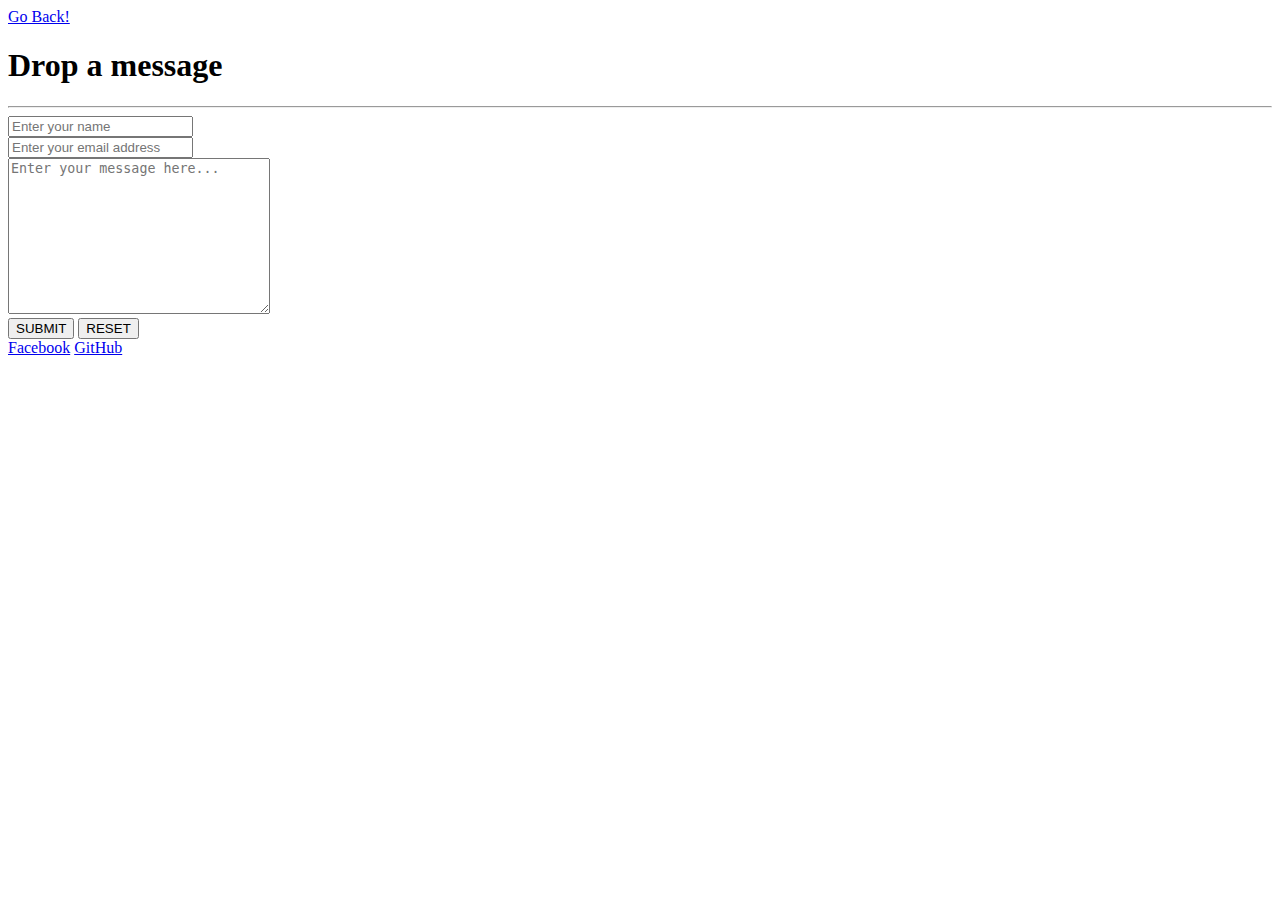
==== contact.html @ 85d9b35a "Hi" ====
<!DOCTYPE html>

<html>
	<head>
		<title>Contact</title>
	</head>
	<body>
		<form>
		<a href="index.html">Go Back!</a><br>
		<h1>Drop a message</h1>
		<hr>
		<input type="text" placeholder="Enter your name"><br>
		<input type="text" placeholder="Enter your email address"><br>
		<textarea cols="30" rows="10" placeholder="Enter your message here..."></textarea><br>

		<button type="button">SUBMIT</button>
		<button type="button">RESET</button><br>

		<a href="https://www.facebook.com/mark.alden.3998">Facebook</a>
		<a href="https://github.com/MNJDen">GitHub</a>
		</form>
	</body>
</html>
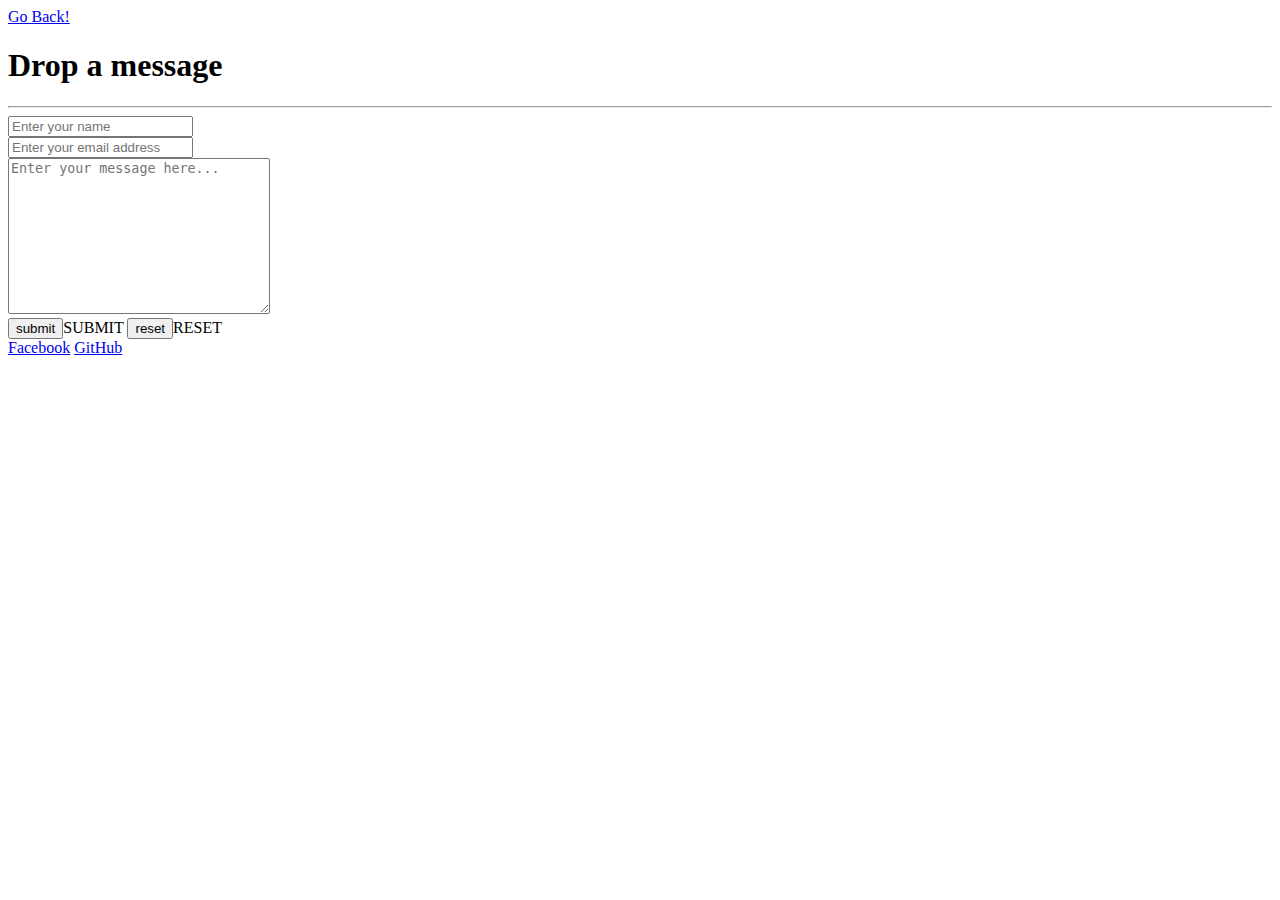
==== commit 79ea8576: "Change3" ====
--- a/contact.html
+++ b/contact.html
@@ -5,19 +5,20 @@
 		<title>Contact</title>
 	</head>
 	<body>
-		<form>
+		
 		<a href="index.html">Go Back!</a><br>
 		<h1>Drop a message</h1>
 		<hr>
-		<input type="text" placeholder="Enter your name"><br>
-		<input type="text" placeholder="Enter your email address"><br>
-		<textarea cols="30" rows="10" placeholder="Enter your message here..."></textarea><br>
+		<form>
+			<input type="text" placeholder="Enter your name"><br>
+			<input type="text" placeholder="Enter your email address"><br>
+			<textarea cols="30" rows="10" placeholder="Enter your message here..."></textarea><br>
 
-		<button type="button">SUBMIT</button>
-		<button type="button">RESET</button><br>
+			<input type="button" value="submit">SUBMIT</button>
+			<input type="button" value="reset">RESET</button><br>
 
-		<a href="https://www.facebook.com/mark.alden.3998">Facebook</a>
-		<a href="https://github.com/MNJDen">GitHub</a>
+			<a href="https://www.facebook.com/mark.alden.3998" value="">Facebook</a>
+			<a href="https://github.com/MNJDen">GitHub</a>
 		</form>
 	</body>
-</html>+</html>
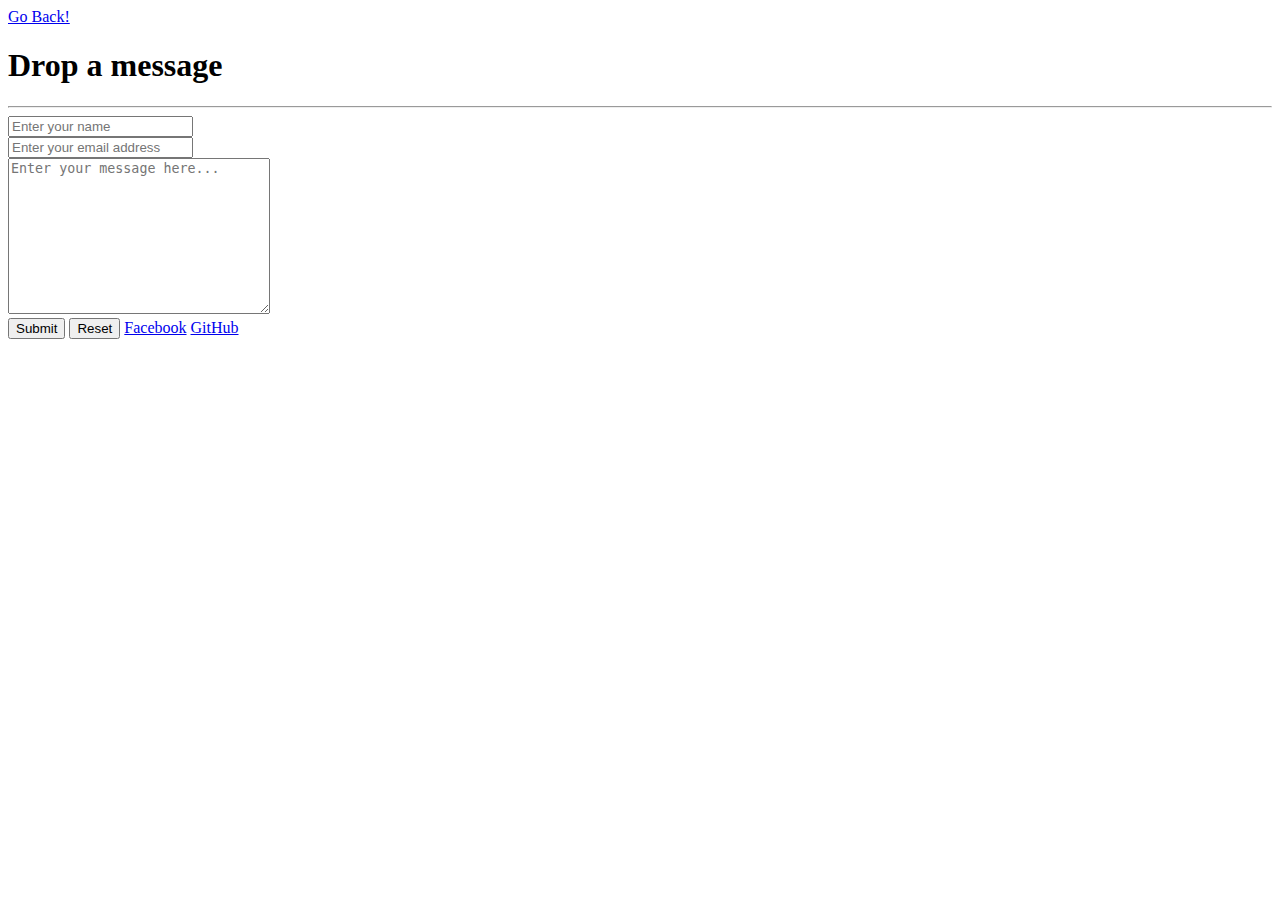
==== commit d9e4a09a: "Change4" ====
--- a/contact.html
+++ b/contact.html
@@ -14,8 +14,8 @@
 			<input type="text" placeholder="Enter your email address"><br>
 			<textarea cols="30" rows="10" placeholder="Enter your message here..."></textarea><br>
 
-			<input type="button" value="submit">SUBMIT</button>
-			<input type="button" value="reset">RESET</button><br>
+			<input type="submit" name="submit" value="Submit">
+			<input type="reset" name="reset" value="Reset">
 
 			<a href="https://www.facebook.com/mark.alden.3998" value="">Facebook</a>
 			<a href="https://github.com/MNJDen">GitHub</a>
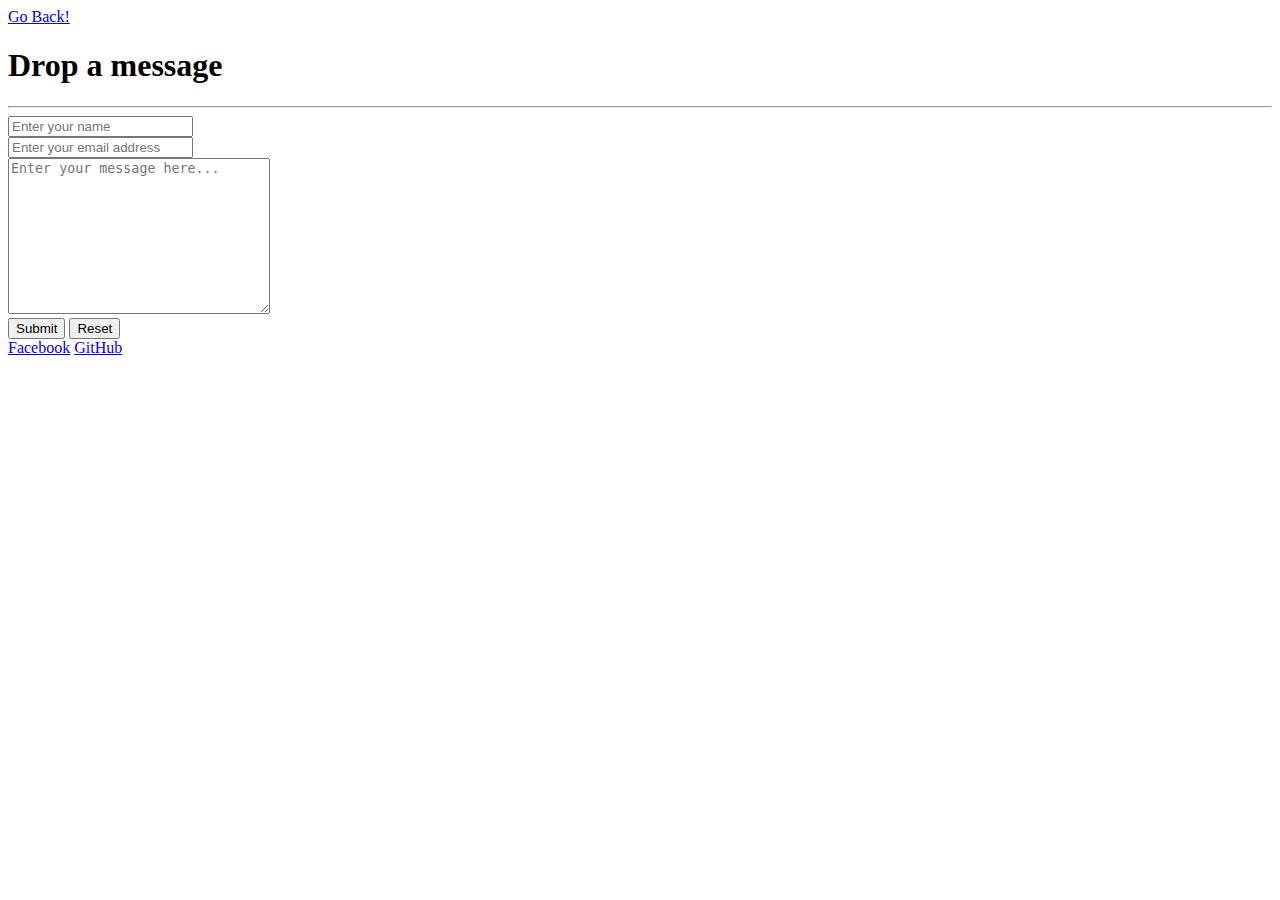
==== commit 576aec21: "Change5" ====
--- a/contact.html
+++ b/contact.html
@@ -11,12 +11,12 @@
 		<hr>
 		<form>
 			<input type="text" placeholder="Enter your name"><br>
-			<input type="text" placeholder="Enter your email address"><br>
+			<input type="email" placeholder="Enter your email address"><br>
 			<textarea cols="30" rows="10" placeholder="Enter your message here..."></textarea><br>
 
 			<input type="submit" name="submit" value="Submit">
 			<input type="reset" name="reset" value="Reset">
-
+			<br>
 			<a href="https://www.facebook.com/mark.alden.3998" value="">Facebook</a>
 			<a href="https://github.com/MNJDen">GitHub</a>
 		</form>
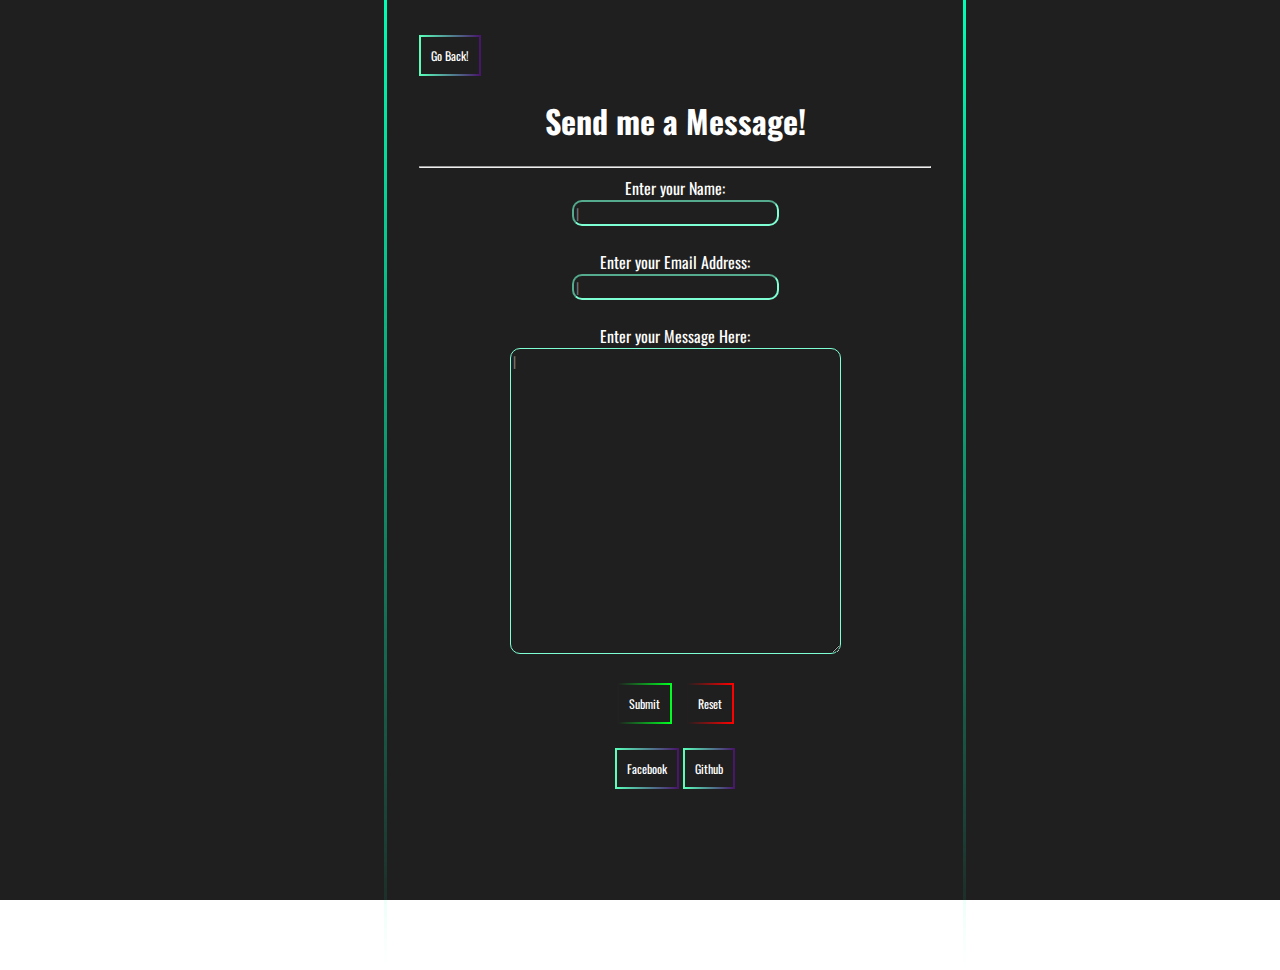
==== commit 6f863538: "Add files via upload" ====
--- a/contact.html
+++ b/contact.html
@@ -3,22 +3,36 @@
 <html>
 	<head>
 		<title>Contact</title>
+		<link rel="stylesheet" href="contact.css">
 	</head>
 	<body>
+		<div id="bck"></div>
+
+		<div id="frgrnd">
+			<div  id="back"><a href="index1.html"><button class="border-gradient border-gradient-green">Go Back!</button></a></div>
+			<div id="div1">
+				<h1>Send me a Message!</h1>
+				<hr>
+				<form>
+					Enter your Name: <br>
+					<input id="name" type="text" size="30" placeholder="|" ><br><br>
+					Enter your Email Address: <br>
+					<input id="mail" type="email" size="30" placeholder="|"><br><br>
+					Enter your Message Here:<br>
+					<textarea id="txt" cols="50" rows="15" placeholder="|"></textarea><br><br>
 		
-		<a href="index.html">Go Back!</a><br>
-		<h1>Drop a message</h1>
-		<hr>
-		<form>
-			<input type="text" placeholder="Enter your name"><br>
-			<input type="email" placeholder="Enter your email address"><br>
-			<textarea cols="30" rows="10" placeholder="Enter your message here..."></textarea><br>
+					<input type="submit" name="submit" value="Submit">
+					<input type="reset" name="reset" value="Reset">
+					
+					<br><br>
+					<a href="https://www.facebook.com/mark.alden.3998"><button class="border-gradient border-gradient-green">Facebook</button></a>
+					<a href="https://github.com/MNJDen"><button class="border-gradient border-gradient-green">Github</button></a>
+				</form>
+			</div>
+			<div id="div2">
 
-			<input type="submit" name="submit" value="Submit">
-			<input type="reset" name="reset" value="Reset">
-			<br>
-			<a href="https://www.facebook.com/mark.alden.3998" value="">Facebook</a>
-			<a href="https://github.com/MNJDen">GitHub</a>
-		</form>
+			</div>
+		</div>
+		
 	</body>
 </html>
--- a/contact.css
+++ b/contact.css
@@ -0,0 +1,108 @@
+@import url('https://fonts.googleapis.com/css2?family=Oswald:wght@300&display=swap');
+
+*{
+    font-family: 'Oswald', sans-serif;
+}
+html, body {
+    height: 100%;
+    margin: 0;
+    padding: 0;
+    
+}
+
+#bck{
+    width: 100%;
+    height: 100%;
+    position: absolute;
+    background-color: rgba(0, 0, 0, 0.877);
+}
+
+button {
+    background: none;
+    font-size: 12px;
+    padding: 10px;
+    color: white;
+    
+  }
+  
+.border-gradient {
+    border: 10px solid;
+    border-image-slice: 1;
+    border-width: 2px;
+  }
+
+.border-gradient-green {
+    border-image-source: linear-gradient(to left, #9900ff56, #59ffba);
+  }
+  
+
+button.border-gradient-green:hover{
+    background-image: linear-gradient(to left,  #9900ff, #59ffba);
+    transform: scale(1.1)
+
+}
+
+input[type=button], input[type=submit] {
+    background: none;
+    font-size: 12px;
+    padding: 10px;
+    color: white;
+    border: 10px solid;
+    border-image-slice: 1;
+    border-width: 2px;
+    border-image-source: linear-gradient(to left, #00ff22, #00000000);
+    cursor: pointer;
+  
+}
+input[type=reset] {
+    background: none;
+    font-size: 12px;
+    padding: 10px;
+    color: white;
+    border: 10px solid;
+    border-image-slice: 1;
+    border-width: 2px;
+    border-image-source: linear-gradient(to left, #ff0000, #00000000);
+    cursor: pointer;
+    margin-left: 10px;
+}
+
+
+
+input[type=text],input[type=email], textarea{
+    color: white;
+}
+
+
+#frgrnd{
+    position: relative;
+    width: 40%;
+    height: 100%;
+    margin-left: 30%;
+    padding: 2rem;
+    border-width: 3px;
+    border-style: solid;
+    border-image:
+        linear-gradient(
+        to bottom,
+        rgb(0, 255, 179),
+        rgba(0, 255, 34, 0)
+        ) 1 100%;
+
+}
+
+#div1{
+    position: relative;
+    width: 100%;
+    height: 400px;
+    margin: auto;
+    color: white;
+    text-align: center;
+    
+}
+
+#name, #mail, #txt{
+    background-color: transparent;
+    border-color: aquamarine;
+    border-radius: 10px;
+}